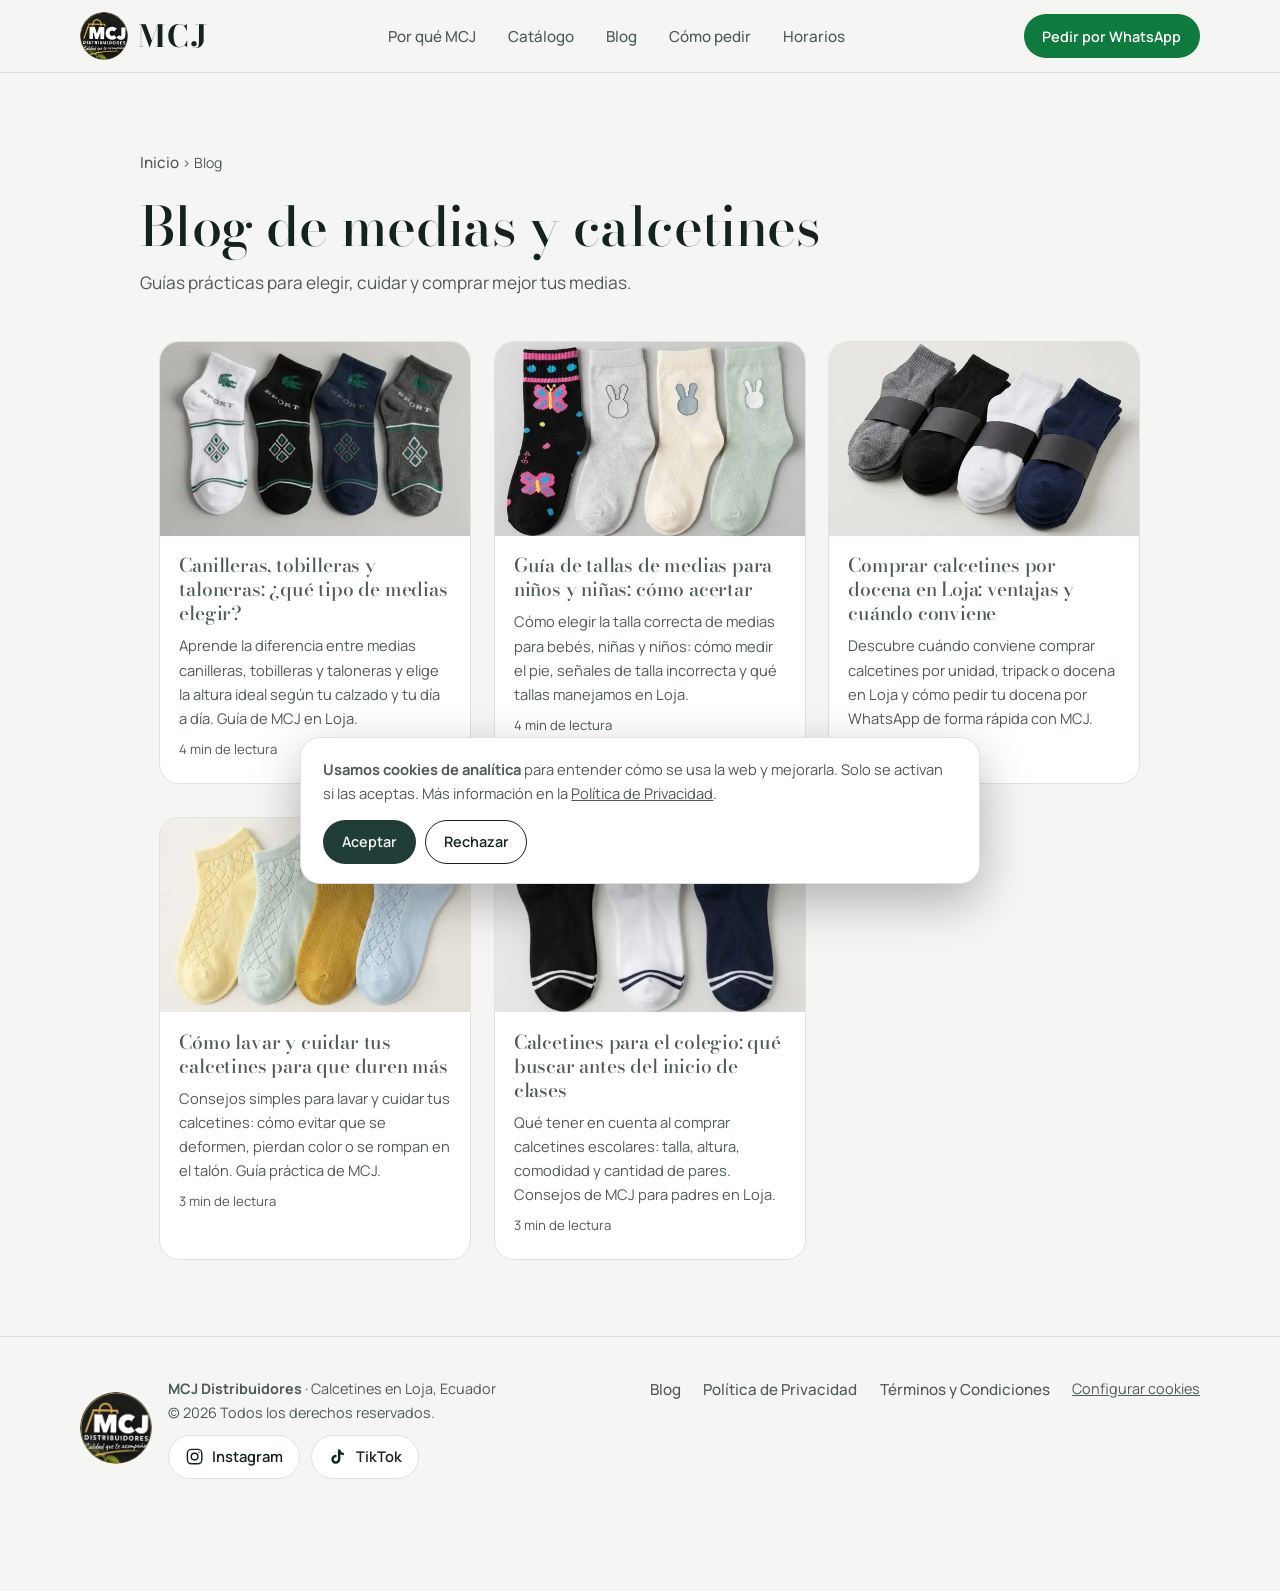
==== blog/index.html @ 524a8b8c "Add files via upload" ====
<!DOCTYPE html>
<html lang="es-EC">
<head>
<meta charset="utf-8">
<meta name="viewport" content="width=device-width, initial-scale=1, viewport-fit=cover">
<title>Blog de calcetines y medias | Guías y consejos | MCJ</title>
<meta name="description" content="Guías y consejos de MCJ sobre medias y calcetines: tallas para niños, tipos de medias, compras por docena y cuidado. Loja, Ecuador.">
<meta name="robots" content="index, follow">
<meta name="theme-color" content="#14231f">
<link rel="canonical" href="https://www.tudominio.com/blog/">
<link rel="icon" href="../favicon.ico" sizes="any">
<link rel="icon" href="../favicon-32.png" sizes="32x32" type="image/png">
<link rel="apple-touch-icon" href="../apple-touch-icon.png">
<link rel="manifest" href="../site.webmanifest">
<meta property="og:type" content="website"><meta property="og:locale" content="es_EC"><meta property="og:site_name" content="MCJ">
<meta property="og:title" content="Blog de calcetines y medias | Guías y consejos | MCJ"><meta property="og:description" content="Guías y consejos de MCJ sobre medias y calcetines: tallas para niños, tipos de medias, compras por docena y cuidado. Loja, Ecuador.">
<meta property="og:url" content="https://www.tudominio.com/blog/">
<meta property="og:image" content="https://www.tudominio.com/img/og-mcj.jpg"><meta property="og:image:width" content="1200"><meta property="og:image:height" content="630">
<meta property="og:image:alt" content="Logo de MCJ Distribuidores y medias: calcetines en Loja, calidad que te acompaña">
<meta name="twitter:card" content="summary_large_image"><meta name="twitter:title" content="Blog de calcetines y medias | Guías y consejos | MCJ"><meta name="twitter:description" content="Guías y consejos de MCJ sobre medias y calcetines: tallas para niños, tipos de medias, compras por docena y cuidado. Loja, Ecuador."><meta name="twitter:image" content="https://www.tudominio.com/img/og-mcj.jpg">
<link rel="preconnect" href="https://fonts.googleapis.com"><link rel="preconnect" href="https://fonts.gstatic.com" crossorigin>
<link href="https://fonts.googleapis.com/css2?family=Bodoni+Moda:ital,wght@0,500;0,700;1,500&family=Manrope:wght@400;500;600;700&display=swap" rel="stylesheet">
<link rel="stylesheet" href="../style.css">
<script type="application/ld+json">{"@context": "https://schema.org", "@type": "Blog", "name": "Blog de MCJ Distribuidores", "url": "https://www.tudominio.com/blog/", "inLanguage": "es-EC", "blogPost": [{"@type": "BlogPosting", "headline": "Canilleras, tobilleras y taloneras: ¿qué tipo de medias elegir?", "url": "https://www.tudominio.com/blog/tipos-de-medias-canilleras-tobilleras-taloneras.html", "datePublished": "2026-10-09"}, {"@type": "BlogPosting", "headline": "Guía de tallas de medias para niños y niñas: cómo acertar", "url": "https://www.tudominio.com/blog/guia-de-tallas-de-medias-para-ninos.html", "datePublished": "2026-10-09"}, {"@type": "BlogPosting", "headline": "Comprar calcetines por docena en Loja: ventajas y cuándo conviene", "url": "https://www.tudominio.com/blog/comprar-calcetines-por-docena-loja.html", "datePublished": "2026-10-09"}, {"@type": "BlogPosting", "headline": "Cómo lavar y cuidar tus calcetines para que duren más", "url": "https://www.tudominio.com/blog/como-lavar-y-cuidar-tus-calcetines.html", "datePublished": "2026-10-09"}, {"@type": "BlogPosting", "headline": "Calcetines para el colegio: qué buscar antes del inicio de clases", "url": "https://www.tudominio.com/blog/calcetines-para-el-colegio.html", "datePublished": "2026-10-09"}]}</script>
</head>
<body>
<a class="skip" href="#main">Saltar al contenido</a>
<header class="top"><div class="wrap bar"><a class="brand" href="../index.html" aria-label="MCJ Distribuidores, ir al inicio"><img src="../img/logo-mcj.webp" alt="" width="48" height="48"><span>MCJ</span></a>
<nav class="main" id="menu" aria-label="Menú principal"><ul><li><a href="../index.html#valor">Por qué MCJ</a></li><li><a href="../index.html#catalogo">Catálogo</a></li><li><a href="../blog/">Blog</a></li><li><a href="../index.html#pedidos">Cómo pedir</a></li><li><a href="../index.html#horarios">Horarios</a></li></ul></nav>
<a class="btn btn-wa btn-sm" href="https://wa.me/593988360080?text=Hola%20MCJ%2C%20vi%20su%20p%C3%A1gina%20web%20y%20me%20gustar%C3%ADa%20realizar%20una%20consulta/pedido." target="_blank" rel="noopener" data-wa="header">Pedir por WhatsApp</a>
<button class="menu-btn" type="button" aria-expanded="false" aria-controls="menu" aria-label="Abrir menú"><span></span><span></span></button></div></header>
<main id="main" class="legal"><div class="wrap" style="max-width:1000px"><nav class="crumbs" aria-label="Migas de pan"><a href="../index.html">Inicio</a> › <span aria-current="page">Blog</span></nav>
<h1>Blog de medias y calcetines</h1><p class="lead">Guías prácticas para elegir, cuidar y comprar mejor tus medias.</p>
<ul class="posts" style="margin-top:2rem"><li><article class="post"><a href="tipos-de-medias-canilleras-tobilleras-taloneras.html" class="post-img"><img src="../img/m18.webp" alt="Medias canilleras bajas de hombre en distintos colores" width="600" height="600" loading="lazy"></a><div><h3><a href="tipos-de-medias-canilleras-tobilleras-taloneras.html">Canilleras, tobilleras y taloneras: ¿qué tipo de medias elegir?</a></h3><p>Aprende la diferencia entre medias canilleras, tobilleras y taloneras y elige la altura ideal según tu calzado y tu día a día. Guía de MCJ en Loja.</p><span class="meta">4 min de lectura</span></div></article></li><li><article class="post"><a href="guia-de-tallas-de-medias-para-ninos.html" class="post-img"><img src="../img/m06.webp" alt="Medias de niña con diseños, talla 4 a 6" width="600" height="600" loading="lazy"></a><div><h3><a href="guia-de-tallas-de-medias-para-ninos.html">Guía de tallas de medias para niños y niñas: cómo acertar</a></h3><p>Cómo elegir la talla correcta de medias para bebés, niñas y niños: cómo medir el pie, señales de talla incorrecta y qué tallas manejamos en Loja.</p><span class="meta">4 min de lectura</span></div></article></li><li><article class="post"><a href="comprar-calcetines-por-docena-loja.html" class="post-img"><img src="../img/m02.webp" alt="Medias canilleras bajas en varios colores" width="600" height="600" loading="lazy"></a><div><h3><a href="comprar-calcetines-por-docena-loja.html">Comprar calcetines por docena en Loja: ventajas y cuándo conviene</a></h3><p>Descubre cuándo conviene comprar calcetines por unidad, tripack o docena en Loja y cómo pedir tu docena por WhatsApp de forma rápida con MCJ.</p><span class="meta">3 min de lectura</span></div></article></li><li><article class="post"><a href="como-lavar-y-cuidar-tus-calcetines.html" class="post-img"><img src="../img/m24.webp" alt="Medias tobilleras de colores claros" width="600" height="600" loading="lazy"></a><div><h3><a href="como-lavar-y-cuidar-tus-calcetines.html">Cómo lavar y cuidar tus calcetines para que duren más</a></h3><p>Consejos simples para lavar y cuidar tus calcetines: cómo evitar que se deformen, pierdan color o se rompan en el talón. Guía práctica de MCJ.</p><span class="meta">3 min de lectura</span></div></article></li><li><article class="post"><a href="calcetines-para-el-colegio.html" class="post-img"><img src="../img/m19.webp" alt="Medias canilleras bajas de niño con rayas deportivas" width="600" height="600" loading="lazy"></a><div><h3><a href="calcetines-para-el-colegio.html">Calcetines para el colegio: qué buscar antes del inicio de clases</a></h3><p>Qué tener en cuenta al comprar calcetines escolares: talla, altura, comodidad y cantidad de pares. Consejos de MCJ para padres en Loja.</p><span class="meta">3 min de lectura</span></div></article></li></ul></div></main>
<footer><div class="wrap foot"><div class="foot-brand"><img src="../img/logo-mcj.webp" alt="Logo de MCJ Distribuidores" width="72" height="72" loading="lazy"><div><p><strong>MCJ Distribuidores</strong> · Calcetines en Loja, Ecuador</p><p>© <span id="y">2026</span> Todos los derechos reservados.</p><ul class="social foot-soc" aria-label="Redes sociales"><li><a href="https://www.instagram.com/mcj_distribuidores/" target="_blank" rel="noopener noreferrer" aria-label="Instagram de MCJ Distribuidores (se abre en una pestaña nueva)"><svg viewBox="0 0 24 24" fill="none" stroke="currentColor" stroke-width="1.8" aria-hidden="true"><rect x="3" y="3" width="18" height="18" rx="5"/><circle cx="12" cy="12" r="4.2"/><circle cx="17.4" cy="6.6" r=".9" fill="currentColor" stroke="none"/></svg><span>Instagram</span></a></li><li><a href="https://www.tiktok.com/@mcj.distribuidore" target="_blank" rel="noopener noreferrer" aria-label="TikTok de MCJ Distribuidores (se abre en una pestaña nueva)"><svg viewBox="0 0 24 24" fill="currentColor" aria-hidden="true"><path d="M16.6 5.8A4.3 4.3 0 0 1 15.5 3h-3.1v12.4a2.6 2.6 0 1 1-2.6-2.6c.3 0 .5 0 .8.1V9.7a5.7 5.7 0 1 0 4.9 5.7V9a7.4 7.4 0 0 0 4.3 1.4V7.3a4.3 4.3 0 0 1-3.2-1.5z"/></svg><span>TikTok</span></a></li></ul></div></div>
<nav aria-label="Legal"><ul><li><a href="../blog/">Blog</a></li><li><a href="../politica-de-privacidad.html">Política de Privacidad</a></li><li><a href="../terminos-y-condiciones.html">Términos y Condiciones</a></li><li><button type="button" data-cookie-open>Configurar cookies</button></li></ul></nav></div></footer>
<div class="cookie" id="cookie" role="dialog" aria-labelledby="ck-t" hidden>
<p id="ck-t"><strong>Usamos cookies de analítica</strong> para entender cómo se usa la web y mejorarla. Solo se activan si las aceptas. Más información en la <a href="../politica-de-privacidad.html">Política de Privacidad</a>.</p>
<div class="cta-row"><button class="btn btn-primary btn-sm" type="button" data-cookie="yes">Aceptar</button><button class="btn btn-ghost btn-sm" type="button" data-cookie="no">Rechazar</button></div></div>
<script src="../app.js" defer></script>
</body></html>
---- style.css ----
:root{--bg:#f5f6f3;--surface:#fff;--ink:#14231f;--muted:#4d5b56;--line:#dfe3de;--green:#1f3d36;--brass:#a98551;--on-green:#f5f6f3;--wa:#0e7a3e;
--serif:"Bodoni Moda",Georgia,"Times New Roman",serif;--sans:"Manrope",system-ui,-apple-system,"Segoe UI",Roboto,sans-serif;
box-sizing:border-box;padding-top:env(safe-area-inset-top,0px);padding-bottom:env(safe-area-inset-bottom,0px)}
@media (prefers-color-scheme:dark){:root:not([data-theme="light"]){--bg:#0f1815;--surface:#16231f;--ink:#eef1ee;--muted:#a9b6b0;--line:#26362f;--green:#2b5248;--brass:#c6a26b;--wa:#0f7a3f}}
:root[data-theme="dark"]{--bg:#0f1815;--surface:#16231f;--ink:#eef1ee;--muted:#a9b6b0;--line:#26362f;--green:#2b5248;--brass:#c6a26b;--wa:#0f7a3f}
*,*::before,*::after{box-sizing:inherit}
html{scroll-behavior:smooth;scroll-padding-top:calc(88px + env(safe-area-inset-top,0px))}
body{margin:0;background:var(--bg);color:var(--ink);font-family:var(--sans);line-height:1.65;-webkit-font-smoothing:antialiased}
img{max-width:100%;height:auto;display:block}a{color:inherit}
:focus-visible{outline:3px solid var(--brass);outline-offset:3px}
.skip{position:absolute;left:-999px;top:0;background:var(--green);color:var(--on-green);padding:.7rem 1rem;z-index:100}.skip:focus{left:0}
.wrap{width:min(1120px,100% - 2.5rem);margin-inline:auto}
section{padding:clamp(4rem,8vw,7rem) 0}
h1,h2,h3{font-family:var(--serif);font-weight:500;line-height:1.12;margin:0;letter-spacing:-.01em}
h2{font-size:clamp(2rem,4.4vw,3.2rem);max-width:20ch}p{margin:0}
.lead{color:var(--muted);font-size:1.08rem;max-width:58ch;margin-top:1.1rem}
.btn{display:inline-flex;align-items:center;justify-content:center;gap:.6rem;min-height:48px;padding:.85rem 1.6rem;border-radius:999px;font:600 .98rem var(--sans);text-decoration:none;border:1.5px solid transparent;cursor:pointer;transition:transform .2s,background .2s,color .2s}
.btn:hover{transform:translateY(-2px)}
.btn-primary{background:var(--green);color:var(--on-green)}.btn-primary:hover{background:var(--brass);color:#14231f}
.btn-wa{background:var(--wa);color:#fff}.btn-wa:hover{background:var(--brass);color:#14231f}
.btn-ghost{border-color:var(--ink);color:var(--ink);background:none}.btn-ghost:hover{background:var(--ink);color:var(--bg)}
.btn-sm{min-height:44px;padding:.6rem 1.1rem;font-size:.9rem}
.ico{width:1.25rem;height:1.25rem;flex:none}
header.top{position:sticky;top:env(safe-area-inset-top,0px);z-index:50;background:color-mix(in srgb,var(--bg) 92%,transparent);backdrop-filter:blur(12px);border-bottom:1px solid var(--line)}
.bar{display:flex;align-items:center;justify-content:space-between;min-height:72px;gap:1rem}
.brand{font-family:var(--serif);font-size:1.9rem;font-weight:700;letter-spacing:.08em;text-decoration:none}
nav ul{display:flex;gap:2rem;list-style:none;margin:0;padding:0}
nav a{text-decoration:none;font-weight:500;font-size:.95rem;color:var(--muted)}nav a:hover{color:var(--ink)}
.menu-btn{display:none;background:none;border:1.5px solid var(--line);border-radius:12px;width:46px;height:46px;cursor:pointer;color:var(--ink)}
.menu-btn span{display:block;width:20px;height:2px;background:currentColor;margin:5px auto}
.hero{padding-top:clamp(3rem,6vw,5rem)}
.hero-grid{display:grid;grid-template-columns:1.1fr .9fr;gap:clamp(2rem,6vw,4.5rem);align-items:center}
.hero h1{font-size:clamp(2.5rem,6vw,4.8rem)}
.cta-row{display:flex;flex-wrap:wrap;gap:.9rem;margin-top:2rem}
.hero .note{margin-top:1rem;font-size:.92rem;color:var(--muted)}
.collage{display:grid;grid-template-columns:1fr 1fr;gap:.8rem}
.collage img{border-radius:20px;aspect-ratio:1;object-fit:cover;width:100%}
.collage img:first-child{border-radius:120px 20px 20px 20px}.collage img:last-child{border-radius:20px 20px 120px 20px}
.value{background:var(--surface);border-block:1px solid var(--line)}
.value-grid{display:grid;grid-template-columns:repeat(4,1fr);gap:2.5rem;margin-top:3rem}
.value-grid h3{font-size:1.35rem;margin-bottom:.6rem}.value-grid p{color:var(--muted);font-size:.97rem}
.value-grid article{border-top:2px solid var(--brass);padding-top:1.4rem}
.buy{display:grid;grid-template-columns:repeat(3,1fr);gap:1.2rem;margin-top:2.5rem}
.buy div{border:1px solid var(--line);background:var(--surface);border-radius:20px;padding:1.4rem 1.6rem}
.buy b{font-family:var(--serif);font-size:2.6rem;font-style:italic;font-weight:500;color:var(--brass);line-height:1}
.buy h3{font-size:1.25rem;margin:.3rem 0}.buy p{font-size:.93rem;color:var(--muted)}
.filters{display:flex;flex-wrap:wrap;gap:.6rem;margin:2.5rem 0 1.6rem}
.chip{min-height:44px;padding:.5rem 1.1rem;border-radius:999px;border:1.5px solid var(--line);background:var(--surface);color:var(--ink);font:600 .92rem var(--sans);cursor:pointer}
.chip[aria-pressed="true"]{background:var(--green);color:var(--on-green);border-color:var(--green)}
.grid{display:grid;grid-template-columns:repeat(4,1fr);gap:1.2rem;list-style:none;margin:0;padding:0}
.card{background:var(--surface);border:1px solid var(--line);border-radius:20px;overflow:hidden;display:flex;flex-direction:column;height:100%}
.card[hidden]{display:none}
.card img.main{width:100%;aspect-ratio:1;object-fit:cover;background:var(--line)}
.card-body{padding:1rem 1.1rem 1.2rem;display:flex;flex-direction:column;gap:.55rem;flex:1}
.card h3{font-size:1.12rem;line-height:1.25}
.tag{align-self:flex-start;font-size:.8rem;font-weight:600;padding:.15rem .7rem;border-radius:999px;background:var(--bg);border:1px solid var(--line);color:var(--muted)}
.thumbs{display:flex;gap:.3rem;flex-wrap:wrap}
.thumbs button{width:44px;height:44px;padding:2px;border:2px solid transparent;border-radius:10px;background:none;cursor:pointer}
.thumbs button[aria-pressed="true"]{border-color:var(--brass)}
.thumbs img{width:100%;height:100%;object-fit:cover;border-radius:7px}
.card .btn{margin-top:auto}
.steps{counter-reset:s;display:grid;grid-template-columns:repeat(3,1fr);gap:2rem;margin-top:3rem;list-style:none;padding:0}
.steps li{counter-increment:s;padding-top:1.2rem;border-top:1px solid var(--line)}
.steps li::before{content:counter(s);display:block;font-family:var(--serif);font-size:2.6rem;color:var(--brass);line-height:1;margin-bottom:.6rem}
.steps h3{font-size:1.3rem;margin-bottom:.4rem}.steps p{color:var(--muted);font-size:.97rem}
.alt{background:var(--surface);border-block:1px solid var(--line)}
.info{background:var(--green);color:var(--on-green)}
.info-grid{display:grid;grid-template-columns:1fr 1fr;gap:clamp(2rem,6vw,5rem);align-items:start}
.info h2{max-width:14ch}.info dl{margin:0;display:grid;grid-template-columns:auto 1fr;gap:.9rem 2rem}
.info dt{font-weight:600}.info dd{margin:0;color:color-mix(in srgb,var(--on-green) 88%,transparent)}
.info address{font-style:normal;margin-top:2rem;color:color-mix(in srgb,var(--on-green) 88%,transparent)}
.center{text-align:center}.center h2,.center .lead{margin-inline:auto}.center .cta-row{justify-content:center}
footer{padding:2.5rem 0 calc(2.5rem + 72px);color:var(--muted);font-size:.9rem;border-top:1px solid var(--line)}
.foot{display:flex;flex-wrap:wrap;justify-content:space-between;gap:1rem}
.foot nav ul{gap:1.4rem;flex-wrap:wrap}.foot button{background:none;border:0;padding:0;font:inherit;color:inherit;text-decoration:underline;cursor:pointer}
.wa{position:fixed;right:max(1.2rem,env(safe-area-inset-right,0px));bottom:calc(1.2rem + env(safe-area-inset-bottom,0px));z-index:60;display:flex;align-items:center;gap:.6rem;min-height:52px;padding:.9rem 1.3rem;border-radius:999px;background:var(--wa);color:#fff;font-weight:700;text-decoration:none;box-shadow:0 10px 30px rgba(0,0,0,.25)}
.wa:hover{background:var(--brass);color:#14231f}
.legal{padding:clamp(3rem,6vw,5rem) 0}.legal .wrap{max-width:780px}.legal h1{font-size:clamp(2.2rem,5vw,3.4rem)}
.legal h2{font-size:1.5rem;margin:2.2rem 0 .6rem;max-width:none}.legal p,.legal li{color:var(--muted);margin-top:.7rem}.legal ul{padding-left:1.2rem}
.legal .upd{font-size:.9rem}
.nf{min-height:70vh;display:grid;place-items:center;text-align:center}.nf b{font:italic 500 clamp(5rem,18vw,10rem)/1 var(--serif);color:var(--brass)}
.cookie{position:fixed;left:50%;translate:-50% 0;bottom:calc(1rem + env(safe-area-inset-bottom,0px));width:min(680px,100% - 1.5rem);z-index:80;background:var(--surface);color:var(--ink);border:1px solid var(--line);border-radius:20px;padding:1.2rem 1.4rem;box-shadow:0 18px 50px rgba(0,0,0,.28)}
.cookie[hidden]{display:none}.cookie p{font-size:.92rem;color:var(--muted)}.cookie .cta-row{margin-top:.9rem;gap:.6rem}
@media (prefers-reduced-motion:no-preference){.hero-grid>*{animation:in .8s ease both}.hero-grid>*:nth-child(2){animation-delay:.15s}@keyframes in{from{opacity:0;transform:translateY(16px)}}}
@media (max-width:1000px){.grid{grid-template-columns:repeat(3,1fr)}}
@media (max-width:900px){
.hero-grid,.info-grid{grid-template-columns:1fr}.value-grid{grid-template-columns:1fr 1fr}.buy,.steps{grid-template-columns:1fr}.grid{grid-template-columns:repeat(2,1fr)}
.menu-btn{display:block}.bar>.btn{display:none}
nav.main{position:absolute;left:0;right:0;top:100%;background:var(--bg);border-bottom:1px solid var(--line);display:none}nav.main.open{display:block}
nav.main ul{flex-direction:column;gap:0;padding:.5rem 1.25rem 1.2rem}nav.main li a{display:block;padding:.9rem 0;font-size:1.05rem;border-bottom:1px solid var(--line)}}
@media (max-width:520px){.value-grid{grid-template-columns:1fr}.grid{gap:.7rem}.card-body{padding:.8rem}.card h3{font-size:1rem}.wa span{display:none}.wa{padding:1rem}}
.brand{display:inline-flex;align-items:center;gap:.6rem}.brand img{width:48px;height:48px;border-radius:50%}
.foot-brand{display:flex;gap:1rem;align-items:center}.foot-brand img{border-radius:50%;flex:none}
.social{display:flex;gap:.7rem;list-style:none;margin:.9rem 0 0;padding:0;flex-wrap:wrap}
.social a{display:inline-flex;align-items:center;gap:.5rem;min-height:44px;padding:.5rem 1rem;border:1.5px solid var(--line);border-radius:999px;text-decoration:none;font-weight:600;font-size:.92rem;color:var(--ink);background:var(--surface)}
.social a:hover{border-color:var(--brass)}.social svg{width:1.2rem;height:1.2rem}
.center .social{justify-content:center}.follow{margin-top:2.2rem;font-size:.92rem;color:var(--muted)}
.foot-soc{margin-top:.6rem}
@media (max-width:520px){.brand span{font-size:1.6rem}}
.crumbs{font-size:.88rem;color:var(--muted);margin-bottom:1.4rem}.crumbs a{color:var(--muted)}
.cover{width:100%;aspect-ratio:16/9;object-fit:cover;border-radius:20px;margin:1.5rem 0}
.legal .intro{font-size:1.15rem;color:var(--ink)}
.legal ol{padding-left:1.3rem}
.posts{display:grid;grid-template-columns:repeat(3,1fr);gap:1.4rem;list-style:none;margin:2.2rem 0 0;padding:0}
.post{background:var(--surface);border:1px solid var(--line);border-radius:20px;overflow:hidden;height:100%;display:flex;flex-direction:column}
.post-img img{width:100%;aspect-ratio:16/10;object-fit:cover}
.post>div{padding:1.1rem 1.2rem 1.4rem;display:flex;flex-direction:column;gap:.5rem}
.post h3{font-size:1.2rem;line-height:1.25}.post h3 a{text-decoration:none}.post h3 a:hover{text-decoration:underline}
.legal .post p,.post p{font-size:.92rem;color:var(--muted);margin:0}.post .meta{font-size:.82rem;color:var(--muted)}
.art-cta{margin:3rem 0;padding:2rem;border-radius:24px;background:var(--green);color:var(--on-green);text-align:center}
.art-cta h2{margin:0 0 .4rem;font-size:1.6rem;max-width:none}.legal .art-cta p{color:color-mix(in srgb,var(--on-green) 90%,transparent);margin:0 0 1.2rem}
@media (max-width:900px){.posts{grid-template-columns:1fr}.post{flex-direction:row}.post-img{flex:0 0 38%}.post-img img{height:100%;aspect-ratio:auto}}
@media (max-width:520px){.post{flex-direction:column}.post-img{flex:none}.post-img img{aspect-ratio:16/10;height:auto}}
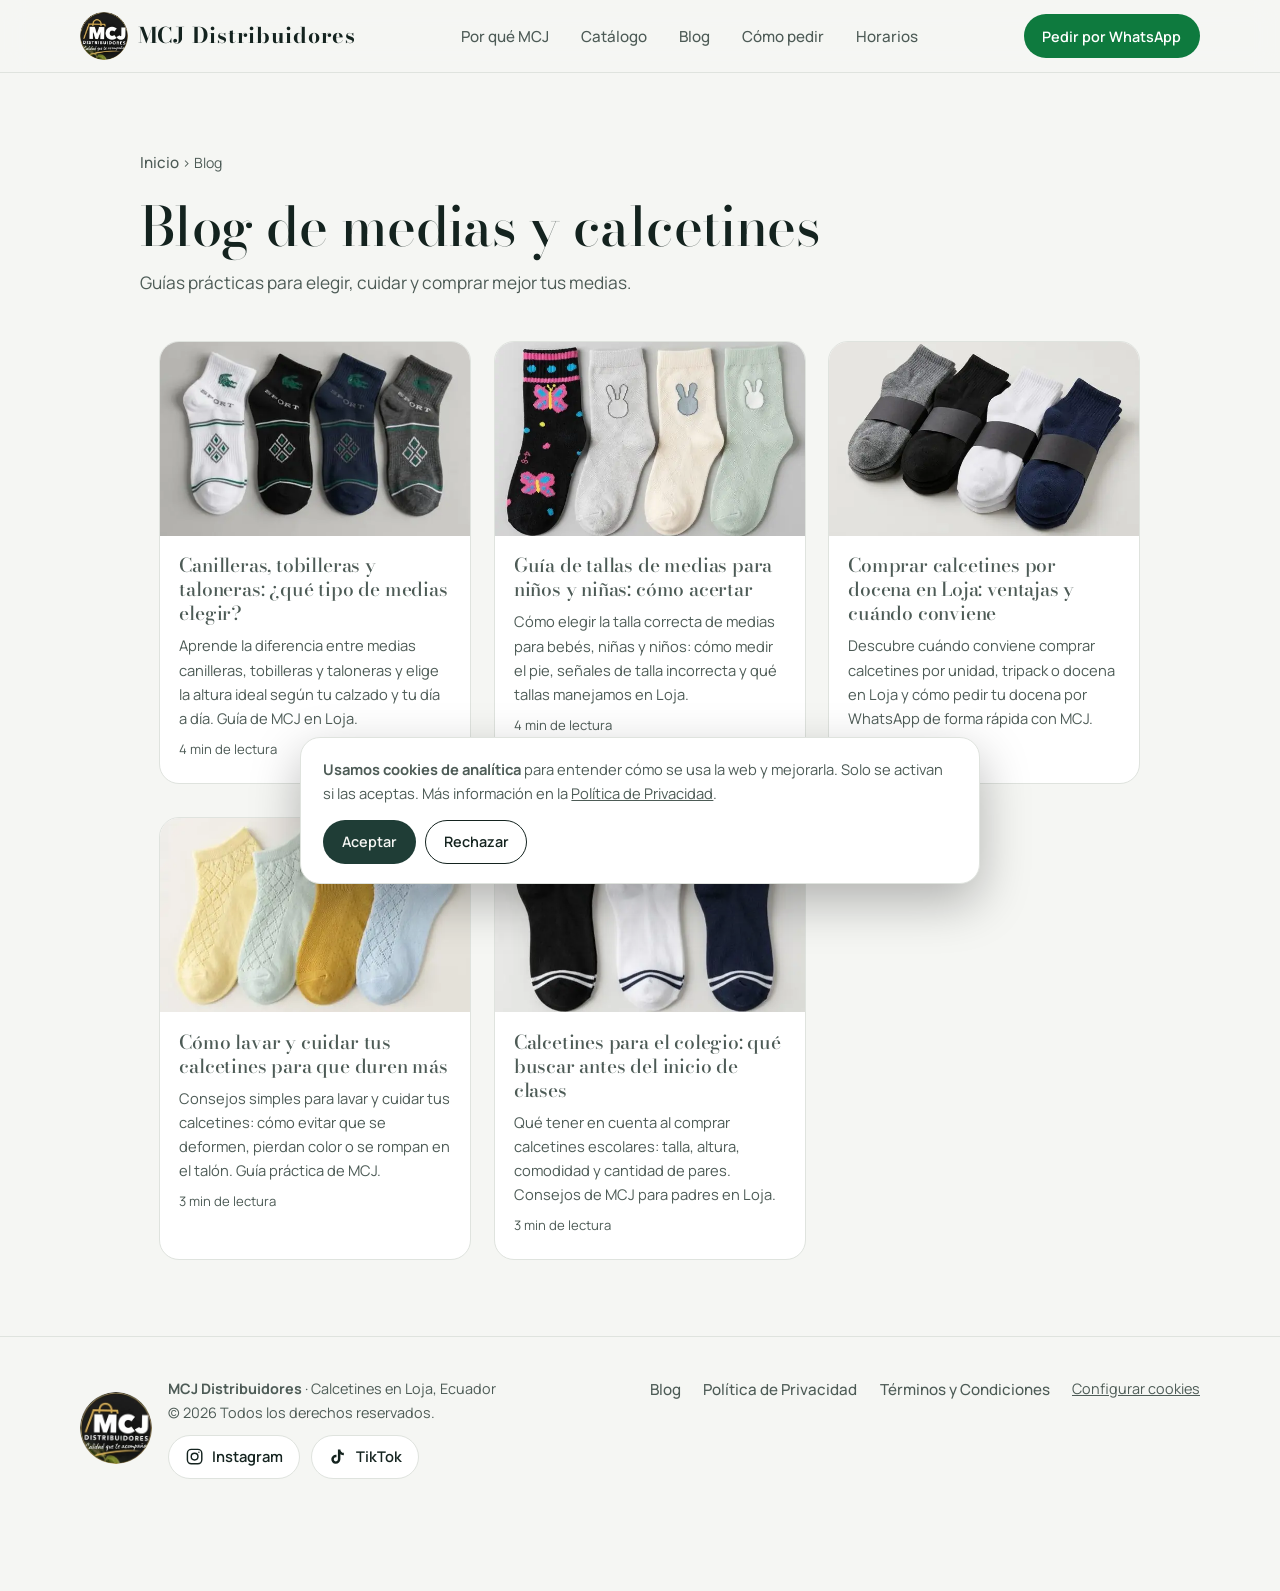
==== commit a1b137e6: "Add files via upload" ====
--- a/blog/index.html
+++ b/blog/index.html
@@ -25,15 +25,15 @@
 </head>
 <body>
 <a class="skip" href="#main">Saltar al contenido</a>
-<header class="top"><div class="wrap bar"><a class="brand" href="../index.html" aria-label="MCJ Distribuidores, ir al inicio"><img src="../img/logo-mcj.webp" alt="" width="48" height="48"><span>MCJ</span></a>
-<nav class="main" id="menu" aria-label="Menú principal"><ul><li><a href="../index.html#valor">Por qué MCJ</a></li><li><a href="../index.html#catalogo">Catálogo</a></li><li><a href="../blog/">Blog</a></li><li><a href="../index.html#pedidos">Cómo pedir</a></li><li><a href="../index.html#horarios">Horarios</a></li></ul></nav>
+<header class="top"><div class="wrap bar"><a class="brand" href="../index.html" aria-label="MCJ Distribuidores, ir al inicio"><img src="../img/logo-mcj.webp" alt="" width="48" height="48"><span>MCJ Distribuidores</span></a>
+<nav class="main" id="menu" aria-label="Menú principal"><ul><li><a href="../index.html#valor">Por qué MCJ</a></li><li><a href="../index.html#catalogo">Catálogo</a></li><li><a href="../blog/index.html">Blog</a></li><li><a href="../index.html#pedidos">Cómo pedir</a></li><li><a href="../index.html#horarios">Horarios</a></li></ul></nav>
 <a class="btn btn-wa btn-sm" href="https://wa.me/593988360080?text=Hola%20MCJ%2C%20vi%20su%20p%C3%A1gina%20web%20y%20me%20gustar%C3%ADa%20realizar%20una%20consulta/pedido." target="_blank" rel="noopener" data-wa="header">Pedir por WhatsApp</a>
 <button class="menu-btn" type="button" aria-expanded="false" aria-controls="menu" aria-label="Abrir menú"><span></span><span></span></button></div></header>
 <main id="main" class="legal"><div class="wrap" style="max-width:1000px"><nav class="crumbs" aria-label="Migas de pan"><a href="../index.html">Inicio</a> › <span aria-current="page">Blog</span></nav>
 <h1>Blog de medias y calcetines</h1><p class="lead">Guías prácticas para elegir, cuidar y comprar mejor tus medias.</p>
 <ul class="posts" style="margin-top:2rem"><li><article class="post"><a href="tipos-de-medias-canilleras-tobilleras-taloneras.html" class="post-img"><img src="../img/m18.webp" alt="Medias canilleras bajas de hombre en distintos colores" width="600" height="600" loading="lazy"></a><div><h3><a href="tipos-de-medias-canilleras-tobilleras-taloneras.html">Canilleras, tobilleras y taloneras: ¿qué tipo de medias elegir?</a></h3><p>Aprende la diferencia entre medias canilleras, tobilleras y taloneras y elige la altura ideal según tu calzado y tu día a día. Guía de MCJ en Loja.</p><span class="meta">4 min de lectura</span></div></article></li><li><article class="post"><a href="guia-de-tallas-de-medias-para-ninos.html" class="post-img"><img src="../img/m06.webp" alt="Medias de niña con diseños, talla 4 a 6" width="600" height="600" loading="lazy"></a><div><h3><a href="guia-de-tallas-de-medias-para-ninos.html">Guía de tallas de medias para niños y niñas: cómo acertar</a></h3><p>Cómo elegir la talla correcta de medias para bebés, niñas y niños: cómo medir el pie, señales de talla incorrecta y qué tallas manejamos en Loja.</p><span class="meta">4 min de lectura</span></div></article></li><li><article class="post"><a href="comprar-calcetines-por-docena-loja.html" class="post-img"><img src="../img/m02.webp" alt="Medias canilleras bajas en varios colores" width="600" height="600" loading="lazy"></a><div><h3><a href="comprar-calcetines-por-docena-loja.html">Comprar calcetines por docena en Loja: ventajas y cuándo conviene</a></h3><p>Descubre cuándo conviene comprar calcetines por unidad, tripack o docena en Loja y cómo pedir tu docena por WhatsApp de forma rápida con MCJ.</p><span class="meta">3 min de lectura</span></div></article></li><li><article class="post"><a href="como-lavar-y-cuidar-tus-calcetines.html" class="post-img"><img src="../img/m24.webp" alt="Medias tobilleras de colores claros" width="600" height="600" loading="lazy"></a><div><h3><a href="como-lavar-y-cuidar-tus-calcetines.html">Cómo lavar y cuidar tus calcetines para que duren más</a></h3><p>Consejos simples para lavar y cuidar tus calcetines: cómo evitar que se deformen, pierdan color o se rompan en el talón. Guía práctica de MCJ.</p><span class="meta">3 min de lectura</span></div></article></li><li><article class="post"><a href="calcetines-para-el-colegio.html" class="post-img"><img src="../img/m19.webp" alt="Medias canilleras bajas de niño con rayas deportivas" width="600" height="600" loading="lazy"></a><div><h3><a href="calcetines-para-el-colegio.html">Calcetines para el colegio: qué buscar antes del inicio de clases</a></h3><p>Qué tener en cuenta al comprar calcetines escolares: talla, altura, comodidad y cantidad de pares. Consejos de MCJ para padres en Loja.</p><span class="meta">3 min de lectura</span></div></article></li></ul></div></main>
 <footer><div class="wrap foot"><div class="foot-brand"><img src="../img/logo-mcj.webp" alt="Logo de MCJ Distribuidores" width="72" height="72" loading="lazy"><div><p><strong>MCJ Distribuidores</strong> · Calcetines en Loja, Ecuador</p><p>© <span id="y">2026</span> Todos los derechos reservados.</p><ul class="social foot-soc" aria-label="Redes sociales"><li><a href="https://www.instagram.com/mcj_distribuidores/" target="_blank" rel="noopener noreferrer" aria-label="Instagram de MCJ Distribuidores (se abre en una pestaña nueva)"><svg viewBox="0 0 24 24" fill="none" stroke="currentColor" stroke-width="1.8" aria-hidden="true"><rect x="3" y="3" width="18" height="18" rx="5"/><circle cx="12" cy="12" r="4.2"/><circle cx="17.4" cy="6.6" r=".9" fill="currentColor" stroke="none"/></svg><span>Instagram</span></a></li><li><a href="https://www.tiktok.com/@mcj.distribuidore" target="_blank" rel="noopener noreferrer" aria-label="TikTok de MCJ Distribuidores (se abre en una pestaña nueva)"><svg viewBox="0 0 24 24" fill="currentColor" aria-hidden="true"><path d="M16.6 5.8A4.3 4.3 0 0 1 15.5 3h-3.1v12.4a2.6 2.6 0 1 1-2.6-2.6c.3 0 .5 0 .8.1V9.7a5.7 5.7 0 1 0 4.9 5.7V9a7.4 7.4 0 0 0 4.3 1.4V7.3a4.3 4.3 0 0 1-3.2-1.5z"/></svg><span>TikTok</span></a></li></ul></div></div>
-<nav aria-label="Legal"><ul><li><a href="../blog/">Blog</a></li><li><a href="../politica-de-privacidad.html">Política de Privacidad</a></li><li><a href="../terminos-y-condiciones.html">Términos y Condiciones</a></li><li><button type="button" data-cookie-open>Configurar cookies</button></li></ul></nav></div></footer>
+<nav aria-label="Legal"><ul><li><a href="../blog/index.html">Blog</a></li><li><a href="../politica-de-privacidad.html">Política de Privacidad</a></li><li><a href="../terminos-y-condiciones.html">Términos y Condiciones</a></li><li><button type="button" data-cookie-open>Configurar cookies</button></li></ul></nav></div></footer>
 <div class="cookie" id="cookie" role="dialog" aria-labelledby="ck-t" hidden>
 <p id="ck-t"><strong>Usamos cookies de analítica</strong> para entender cómo se usa la web y mejorarla. Solo se activan si las aceptas. Más información en la <a href="../politica-de-privacidad.html">Política de Privacidad</a>.</p>
 <div class="cta-row"><button class="btn btn-primary btn-sm" type="button" data-cookie="yes">Aceptar</button><button class="btn btn-ghost btn-sm" type="button" data-cookie="no">Rechazar</button></div></div>
--- a/style.css
+++ b/style.css
@@ -111,3 +111,8 @@
 .art-cta h2{margin:0 0 .4rem;font-size:1.6rem;max-width:none}.legal .art-cta p{color:color-mix(in srgb,var(--on-green) 90%,transparent);margin:0 0 1.2rem}
 @media (max-width:900px){.posts{grid-template-columns:1fr}.post{flex-direction:row}.post-img{flex:0 0 38%}.post-img img{height:100%;aspect-ratio:auto}}
 @media (max-width:520px){.post{flex-direction:column}.post-img{flex:none}.post-img img{aspect-ratio:16/10;height:auto}}
+.brand{min-width:0}.brand img{flex:none}
+.brand span{font-size:1.35rem;letter-spacing:.04em;line-height:1.1}
+.welcome{font-family:var(--serif);font-size:clamp(1.3rem,3vw,1.7rem);font-weight:500;margin-top:1.2rem;color:var(--ink)}
+.hero .welcome+.lead{margin-top:.7rem}
+@media (max-width:520px){.brand span{font-size:1.05rem;letter-spacing:.03em}}
